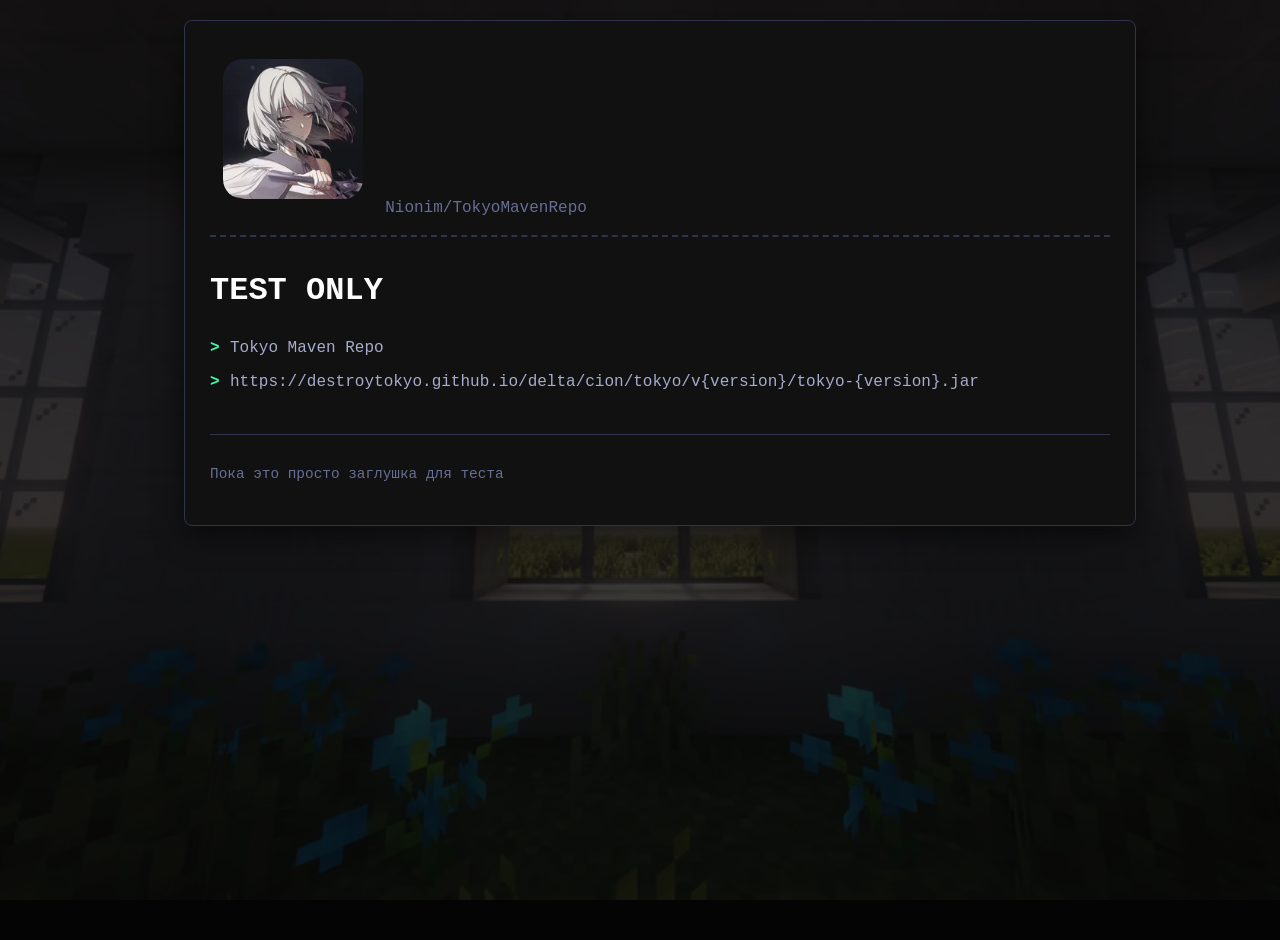
==== index.html @ 9a802126 "Deploy Maven repo and site Fri Jul 17 01:25:12 UTC 2026" ====
<!DOCTYPE html>
<html lang="ru">

<head>
    <meta charset="UTF-8">

    <meta name="robots" content="noindex, follow" />
    <meta name="viewport" content="width=device-width, initial-scale=1.0">

	<link rel="icon" type="image/x-icon" href="assets/de_icon/favicon.ico">

    <!-- Links -->
    <link rel="stylesheet" href="assets/styles/ButtonStyles.css" type="text/css">
    <link rel="stylesheet" href="assets/styles/MainStyles.css" type="text/css">
    <link rel="stylesheet" href="assets/styles/root.css" type="text/css">

    <!-- For docs only -->
    <link rel="stylesheet" href="assets/styles/doc/rootdoc.css" type="text/css">

    <!-- Themes -->
    <script type="module" src="assets/js/theme.js"></script>
    <link id="theme_dc" type="text/css" rel="stylesheet" media="all" href="styles/root.css"/>

    <title>Tokyo Maven Repo</title>
    
</head>

<body class="main-div">

    <div class="terminal">
        <div class="http-headers">
            <img id="theme-button" class="profile-avatar" src="assets/screens/avatar.png" alt="avatar">
            Nionim/TokyoMavenRepo
        </div>

        <h1>TEST ONLY</h1>

        <ul>
            <li>Tokyo Maven Repo</li>
            <li>https://destroytokyo.github.io/delta/cion/tokyo/v{version}/tokyo-{version}.jar</li>
        </ul>

        <footer>
            <p>Пока это просто заглушка для теста</p>
        </footer>
    </div>

</body>

</html>
---- assets/styles/ButtonStyles.css ----
@import "colors.css";

.url-block a {
    display: inline-block;
    margin-top: 20px;
    padding: 6px 14px;
    border-radius: 0px;
    text-decoration: none;
    font-size: large;
    transition: .25s;
}

.url-block a[href*="youtube.com"] {
    color: var(--youtube-color);
    border: 2px solid var(--youtube-color);
}

.url-block a[href*="youtube.com"]:hover {
    background: var(--youtube-color);
}

.url-block a[href*="github.com"] {
    color: var(--github-color);
    border: 2px solid var(--github-color);
}

.url-block a[href*="github.com"]:hover {
    background: var(--github-color);
}

.url-block a[href*="discord.gg"] {
    color: var(--discord-color);
    border: 2px solid var(--discord-color);
}

.url-block a[href*="discord.gg"]:hover {
    background: var(--discord-color);
}

.url-block a[href*="t.me"] {
    color: var(--telegram-color);
    border: 2px solid var(--telegram-color);
}

.url-block a[href*="t.me"]:hover {
    background: var(--telegram-color);
}

.url-block a[href*="soundcloud.com"] {
    color: var(--soundcloud-color);
    border: 2px solid var(--soundcloud-color);
}

.url-block a[href*="soundcloud.com"]:hover {
    background: var(--soundcloud-color);
}
---- assets/styles/MainStyles.css ----
@import "root.css";

.profile-block {
    display: flex;
    align-items: center;
    justify-content: center;

    margin: 10vh auto 6vh;
}

.profile-avatar {
    width: 140px;
    height: 140px;

    border-radius: 20px;
}

.profile-avatar, .profile-text {
    margin: 1vw;
}


.url-block {
    text-align: center;
    font-size: 14px;

    margin-bottom: 5%;
}
---- assets/styles/root.css ----
:root, html, body, a, img {
    /* Disable userselect */
    -webkit-touch-callout: none;
    -webkit-user-select: none;
    -khtml-user-select: none;
    -moz-user-select: none;
    -ms-user-select: none;
    user-select: none;
    text-decoration: none;
}

:root, html, body {
    scrollbar-width: none;
    overflow: hidden;

    margin:0;
    padding:0;
    height:100%;
    width:100%;
}

:root {
    --main-color: #060606;
    --main-color-transperent: #060606cb;

    --accent-color: #ffe4c4;

    --download-btn-color: #c4ffc7;
    --sources-btn-color: #919191;

    /* Setup main vars */
    background-color: #000000;
    color: var(--accent-color);
    font-family: monospace;
}

.main-div {
    background-color: var(--main-color-transperent);
    height: 100vh;
    width: 100vw;
}
---- assets/styles/doc/rootdoc.css ----
:root {
    --bg-color: #111;
    --text-color: #a6accd;
    --accent-color: #38ffaa;
    --header-color: #ffffff;
    --comment-color: #676e95;
}

body {
    color: var(--text-color);
    font-family: 'Courier New', Courier, monospace;
    line-height: 1.5;
    padding: 20px;
    margin: 0;
}

.terminal {
    max-width: 900px;
    margin: 0 auto;
    background-color: var(--bg-color);
    padding: 25px;
    border-radius: 8px;
    box-shadow: 0 10px 30px rgba(0, 0, 0, 0.5);
    border: 1px solid #2f334d;
}

.http-headers {
    color: var(--comment-color);
    border-bottom: 2px dashed #2f334d;
    padding-bottom: 15px;
    margin-bottom: 20px;
}

.ascii-art {
    color: var(--accent-color);
    font-weight: bold;
    overflow-x: auto;
    white-space: pre;
    margin: 20px 0;
}

h1, h2, h3 {
    color: var(--header-color);
    margin-top: 30px;
}

ul {
    list-style-type: none;
    padding-left: 0;
}

ul li {
    position: relative;
    padding-left: 20px;
    margin-bottom: 10px;
}

ul li::before {
    content: ">";
    position: absolute;
    left: 0;
    color: var(--accent-color);
    font-weight: bold;
}

.highlight {
    color: #ffcb6b;
}

footer {
    margin-top: 40px;
    border-top: 1px solid #2f334d;
    padding-top: 15px;
    font-size: 0.9em;
    color: var(--comment-color);
}
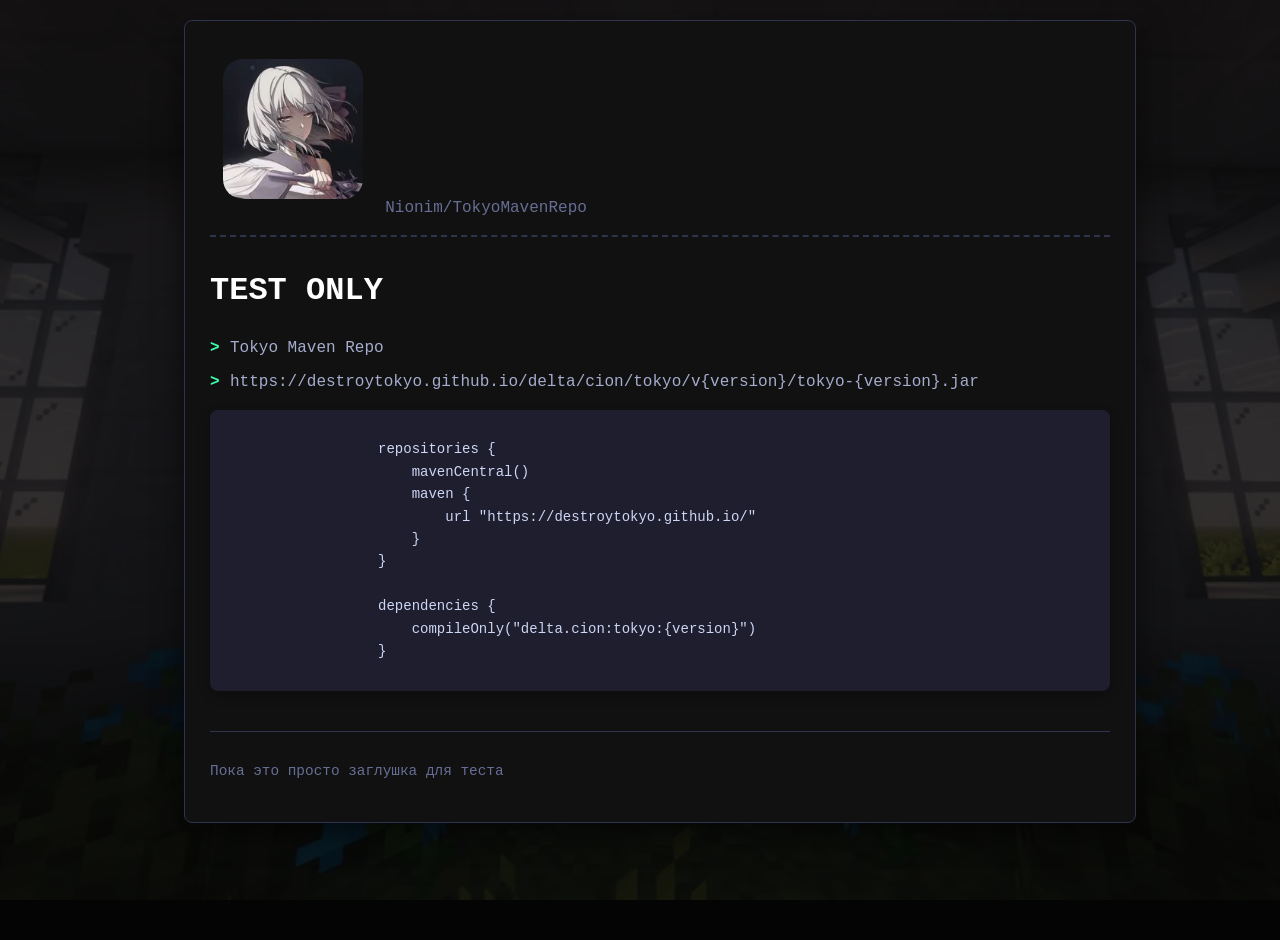
==== commit 2b889512: "Deploy Maven repo and site Fri Jul 17 01:34:39 UTC 2026" ====
--- a/index.html
+++ b/index.html
@@ -16,6 +16,7 @@
 
     <!-- For docs only -->
     <link rel="stylesheet" href="assets/styles/doc/rootdoc.css" type="text/css">
+    <link rel="stylesheet" href="assets/styles/doc/code.css" type="text/css">
 
     <!-- Themes -->
     <script type="module" src="assets/js/theme.js"></script>
@@ -40,6 +41,23 @@
             <li>https://destroytokyo.github.io/delta/cion/tokyo/v{version}/tokyo-{version}.jar</li>
         </ul>
 
+        
+        <div class="codeblock">
+                <code>
+                    repositories {
+                        mavenCentral()
+                        maven {
+                            url "https://destroytokyo.github.io/"
+                        }
+                    }
+
+                    dependencies {
+                        compileOnly("delta.cion:tokyo:{version}")
+                    }
+                </code>
+        </div>
+
+
         <footer>
             <p>Пока это просто заглушка для теста</p>
         </footer>
--- a/assets/styles/doc/code.css
+++ b/assets/styles/doc/code.css
@@ -0,0 +1,18 @@
+.codeblock {
+    position: block;
+    background: #1e1e2e;        /* тёмный фон, можно поменять */
+    border-radius: 8px;
+    padding: 6px 0px;
+    margin: 6px 0;
+    overflow-x: auto;
+    font-family: 'Fira Code', 'JetBrains Mono', monospace;
+    font-size: 14px;
+    line-height: 1.6;
+    color: #cdd6f4;
+    box-shadow: 0 4px 12px rgba(0,0,0,0.3);
+}
+
+.codeblock code {
+    display: block;
+    white-space: pre;
+}
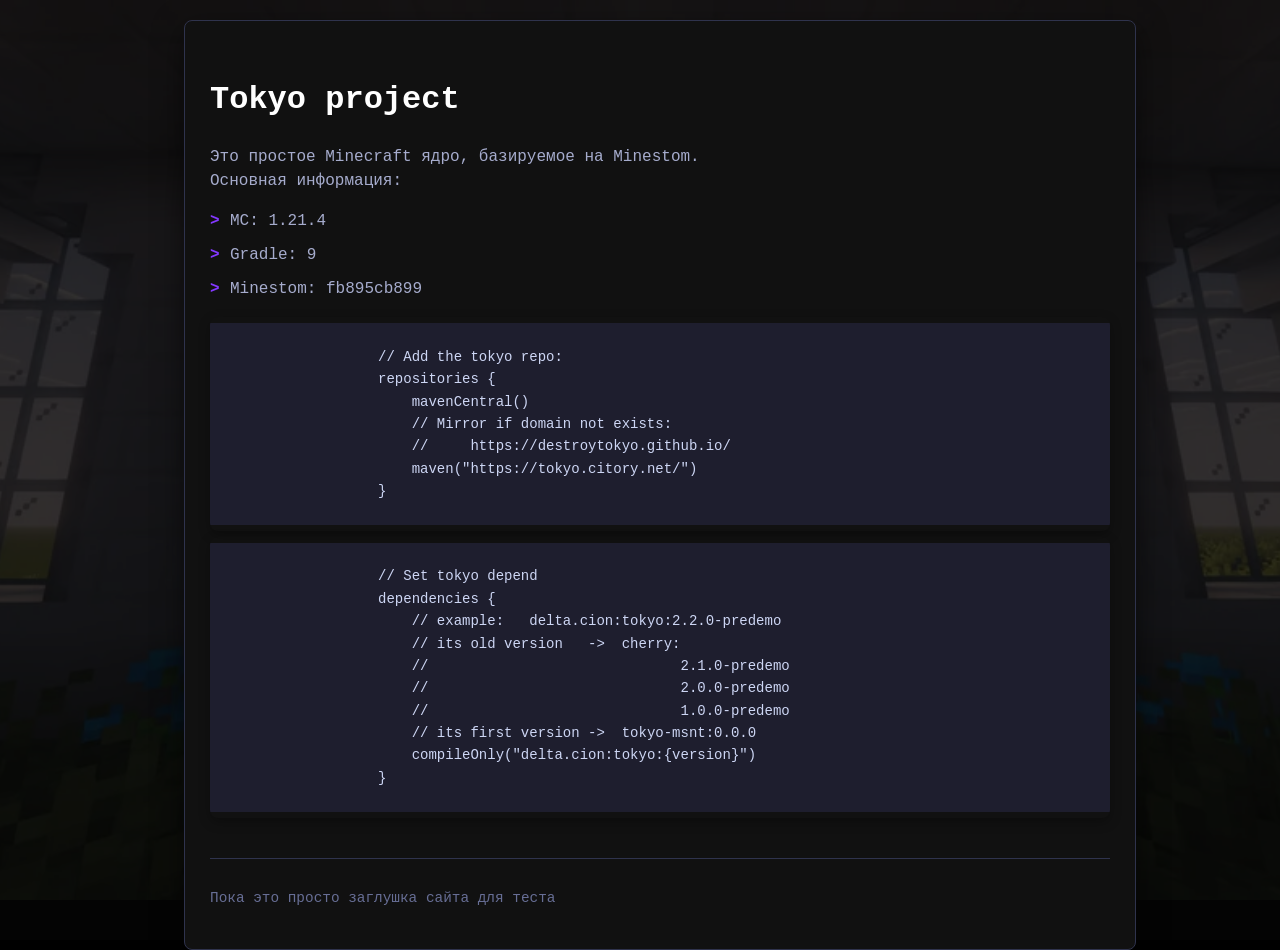
==== commit cac1db82: "Deploy by Tue Jul 21 01:40:42 UTC 2026" ====
--- a/index.html
+++ b/index.html
@@ -29,37 +29,50 @@
 <body class="main-div">
 
     <div class="terminal">
-        <div class="http-headers">
-            <img id="theme-button" class="profile-avatar" src="assets/screens/avatar.png" alt="avatar">
-            Nionim/TokyoMavenRepo
+
+        <h1 id="theme-button">Tokyo project</h1>
+
+        <p>
+            Это простое Minecraft ядро, базируемое на Minestom.
+            <br> Основная информация:
+            <ul>
+                <li>MC: 1.21.4</li>
+                <li>Gradle: 9</li>
+                <li>Minestom: fb895cb899</li>
+            </ul>
+        </p>
+        
+        <div class="codeblock">
+                <code>
+                    // Add the tokyo repo:
+                    repositories {
+                    	mavenCentral()
+                        // Mirror if domain not exists:
+                        //     https://destroytokyo.github.io/
+                    	maven("https://tokyo.citory.net/")
+                    }
+                </code>
         </div>
-
-        <h1>TEST ONLY</h1>
-
-        <ul>
-            <li>Tokyo Maven Repo</li>
-            <li>https://destroytokyo.github.io/delta/cion/tokyo/v{version}/tokyo-{version}.jar</li>
-        </ul>
 
         
         <div class="codeblock">
                 <code>
-                    repositories {
-                        mavenCentral()
-                        maven {
-                            url "https://destroytokyo.github.io/"
-                        }
-                    }
-
+                    // Set tokyo depend
                     dependencies {
-                        compileOnly("delta.cion:tokyo:{version}")
+                    	// example:   delta.cion:tokyo:2.2.0-predemo
+                    	// its old version   ->  cherry:
+                        //                              2.1.0-predemo
+                        //                              2.0.0-predemo
+                        //                              1.0.0-predemo
+                    	// its first version ->  tokyo-msnt:0.0.0
+                    	compileOnly("delta.cion:tokyo:{version}")
                     }
                 </code>
         </div>
 
 
         <footer>
-            <p>Пока это просто заглушка для теста</p>
+            <p>Пока это просто заглушка сайта для теста</p>
         </footer>
     </div>
 
--- a/assets/styles/root.css
+++ b/assets/styles/root.css
@@ -11,8 +11,7 @@
 
 :root, html, body {
     scrollbar-width: none;
-    overflow: hidden;
-
+    
     margin:0;
     padding:0;
     height:100%;
--- a/assets/styles/doc/rootdoc.css
+++ b/assets/styles/doc/rootdoc.css
@@ -1,7 +1,7 @@
 :root {
     --bg-color: #111;
     --text-color: #a6accd;
-    --accent-color: #38ffaa;
+    --accent-color: #8438ff;
     --header-color: #ffffff;
     --comment-color: #676e95;
 }
--- a/assets/styles/doc/code.css
+++ b/assets/styles/doc/code.css
@@ -1,6 +1,5 @@
 .codeblock {
-    position: block;
-    background: #1e1e2e;        /* тёмный фон, можно поменять */
+    position: relative;
     border-radius: 8px;
     padding: 6px 0px;
     margin: 6px 0;
@@ -13,6 +12,7 @@
 }
 
 .codeblock code {
+    background: #1e1e2e;
     display: block;
     white-space: pre;
 }
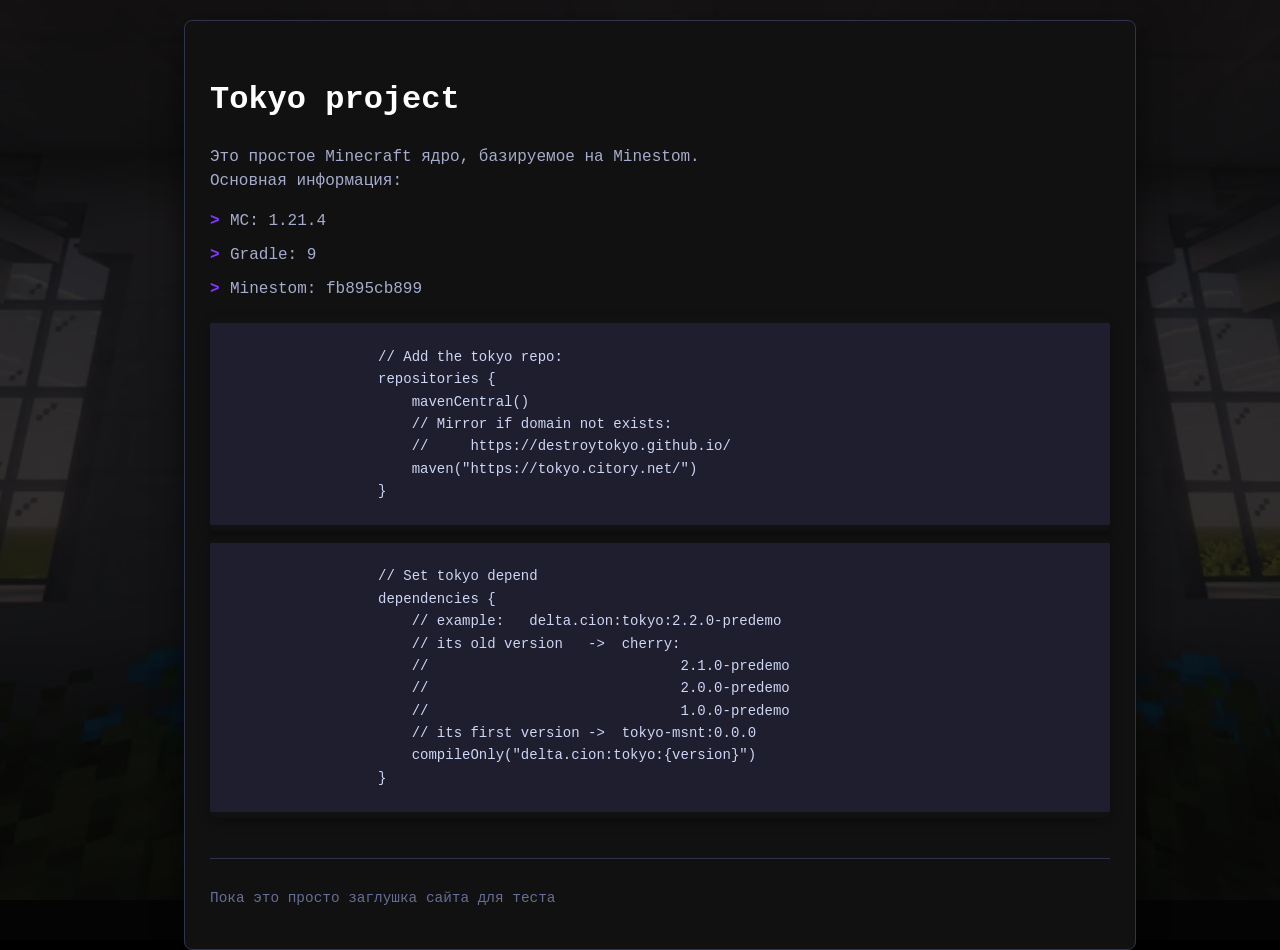
==== commit 19a2031b: "Deploy by Wed Jul 22 16:36:10 UTC 2026" ====
--- a/index.html
+++ b/index.html
@@ -20,7 +20,7 @@
 
     <!-- Themes -->
     <script type="module" src="assets/js/theme.js"></script>
-    <link id="theme_dc" type="text/css" rel="stylesheet" media="all" href="styles/root.css"/>
+    <link id="theme_dc" type="text/css" rel="stylesheet" media="all" href="assets/styles/root.css"/>
 
     <title>Tokyo Maven Repo</title>
     
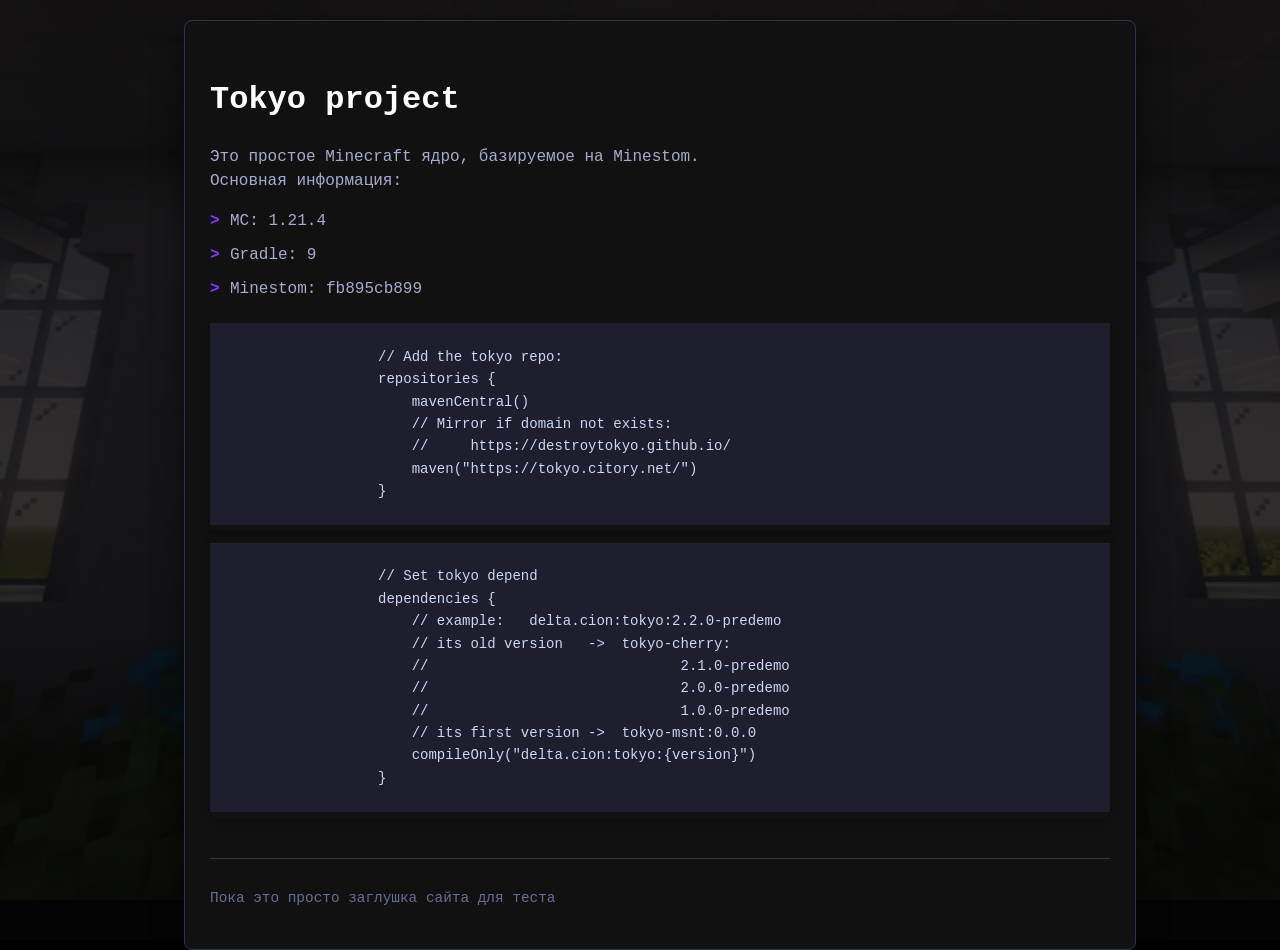
==== commit e9ad375f: "Deploy by Wed Jul 22 18:46:00 UTC 2026" ====
--- a/index.html
+++ b/index.html
@@ -7,7 +7,44 @@
     <meta name="robots" content="noindex, follow" />
     <meta name="viewport" content="width=device-width, initial-scale=1.0">
 
-	<link rel="icon" type="image/x-icon" href="assets/de_icon/favicon.ico">
+	<link rel="icon" type="image/x-icon" href="favicon.ico">
+
+    <!-- METADATA -->
+
+    <!-- Main Metadata -->
+    <meta charset="utf-8">
+	<meta property="og:locale" content="en_GB">
+	<meta name="applicable-device" content="pc,mobile">
+    <link rel="canonical" href="https://tokyo.citory.net">
+	<meta http-equiv="X-UA-Compatible" content="IE=edge">
+    <meta name="viewport" content="width=device-width, initial-scale=1">
+	<meta name="keywords" content="nionim, citory_, citory, deltacion, carde2, maven, repo, repositories, repository">	
+
+	<!-- Title -->
+    <title>DestroyTokyo Maven Repository</title>
+	<meta property="og:title" content="DeltaCion's Maven Repository">
+    <meta name="twitter:title" content="DeltaCion's Maven Repository">
+	<meta property="og:site_name" content="DeltaCion's Maven Repository">
+    
+	<!-- Description -->
+    <meta name="description" content="Just DeltaCion's Maven Repository">
+	<meta property="og:description" content="Just DeltaCion's Maven Repository">
+    <meta name="twitter:description" content="Just DeltaCion's Maven Repository">
+
+	<!-- OG Imgage -->
+	<meta property="og:image" content="https://raw.githubusercontent.com/Nionim/Nionim/refs/heads/main/image/Project_Void.png">
+	<meta property="og:image:alt" content="DeltaCion's Maven Repository">
+	<meta property="og:image:type" content="image/png">
+	<meta property="og:image:width" content="1920">
+	<meta property="og:image:height" content="540">
+
+	<!-- Other -->
+    <meta property="og:url" content="https://tokyo.citory.net">
+	
+	<meta name="twitter:card" content="summary_large_image">
+    <meta name="twitter:image" content="https://raw.githubusercontent.com/Nionim/Nionim/refs/heads/main/image/Project_Void.png">
+
+    <!-- METADATA END -->
 
     <!-- Links -->
     <link rel="stylesheet" href="assets/styles/ButtonStyles.css" type="text/css">
@@ -60,7 +97,7 @@
                     // Set tokyo depend
                     dependencies {
                     	// example:   delta.cion:tokyo:2.2.0-predemo
-                    	// its old version   ->  cherry:
+                    	// its old version   ->  tokyo-cherry:
                         //                              2.1.0-predemo
                         //                              2.0.0-predemo
                         //                              1.0.0-predemo
